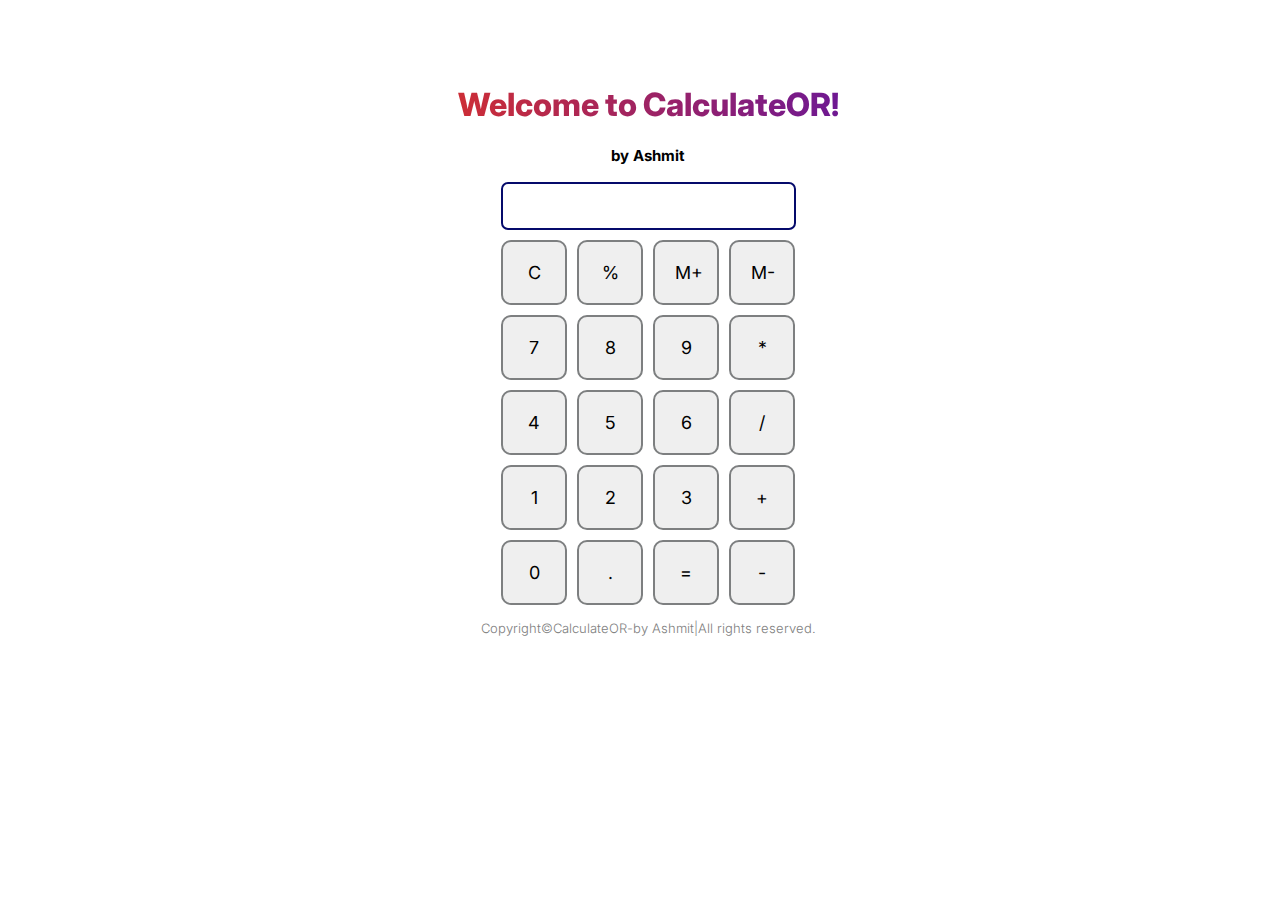
==== calculator/index.html @ 36f3ac09 "adds basic grid & fn" ====
<!DOCTYPE html>
<html>

<head>
  <meta charset="utf-8">
  <meta name="viewport" content="width=device-width">
  <title>CalculateOR- by Ashmit</title>
  <link href="style.css" rel="stylesheet" type="text/css" />
  <link href="utils.css" rel="stylesheet" type="text/css" />
</head>

<body>
  <h1 class="text-center">Welcome to CalculateOR! </h1>
  <h2 class="subtitle"><a href="https://linktr.ee/ftashmit">by Ashmit</a></h2>
  <div class="container flex flex-col items-center mx-auto m-w-20">
    <div class="row">
      <input class="input" type="text"/>
    </div>
    <div class="row">
      <button class="button">C</button>
      <button class="button">%</button>
      <button class="button">M+</button>
      <button class="button">M-</button>
    </div>
    <div class="row">
      <button class="button">7</button>
      <button class="button">8</button>
      <button class="button">9</button>
      <button class="button">*</button>
    </div>
    <div class="row">
      <button class="button">4</button>
      <button class="button">5</button>
      <button class="button">6</button>
      <button class="button">/</button>
    </div>
    <div class="row">
      <button class="button">1</button>
      <button class="button">2</button>
      <button class="button">3</button>
      <button class="button">+</button>
    </div>
    <div class="row">
      <button class="button">0</button>
      <button class="button">.</button>
      <button class="button">=</button>
      <button class="button">-</button>
    </div>
  </div>
  <footer>
    <div class="footer">
      
    <div class="footercopyright">
            Copyright&#169;CalculateOR-by Ashmit|All rights reserved.
    </div>
    
</footer>
  <script src="script.js"></script>
</body>

</html>
---- calculator/style.css ----
@import url('https://fonts.googleapis.com/css2?family=IBM+Plex+Mono:wght@400;600&family=Inter:wght@800&family=Pixelify+Sans&display=swap');
html, body {
  height: 100%;
  width: 100%;
}

body h1.text-center{
    background: linear-gradient(90deg, rgb(252, 56, 7) 20%,blue);
    font-family: Inter, sans-serif; 
    font-weight: 800;
    -webkit-background-clip: text;
    -webkit-text-fill-color: transparent;
}
body h2 {
    text-align:center;
    margin-top: 0.4px;
    font-family: Inter, sans-serif;
    font-size: 15px;
    text-decoration: none;
}
body h2 a{
    text-decoration: none;
    color: black;
}
body h2 a:hover{
    color: rgb(63, 51, 172);
    cursor: pointer;
}


.button{
  width: 66px;
  padding: 20px;
  margin: 0 3px;
  border: 2px solid rgb(125, 127, 128);
  border-radius: 10px;
  cursor: pointer;
  font-family: Inter, sans-serif;
  font-size: large;
  
}
.button:hover{
    background-color: azure;
    color: rgb(1, 78, 78);
    transform: scale(1.05);
    transition: transform 0.3s;
}

.row{
  margin: 5px 0;
}
.row input{
  width: 291px;
  font-size: 20px;
  font-family: Inter, sans-serif;
    margin: 0;
    margin-left: 0px;
    padding: 10px 0px;
    border: 2px solid rgb(5, 10, 107);
    border-radius: 7px;
}
.footer{
    display: flex;
    padding: 10px 5px;
    justify-content: space-around;
}
/* .footer ul{
    list-style: none;
} */
.footer > div{
    width: 2000px;
}
.footercopyright{
    text-align: center;
    color: grey;
    font-family: Inter, sans-serif;
    font-size: small;
    font-weight: 300;
}
---- calculator/utils.css ----
.text-center{
    text-align: center;
    padding-top: 5%;
  }
  
  .bg-red{
    background: red;
  }
  
  .mx-auto{
    margin: auto;
  }
  
  .flex{
    display:flex;
  } 
  .flex-col{
    flex-direction: column;
  }
  
  .items-center{
    align-items: center;
  }
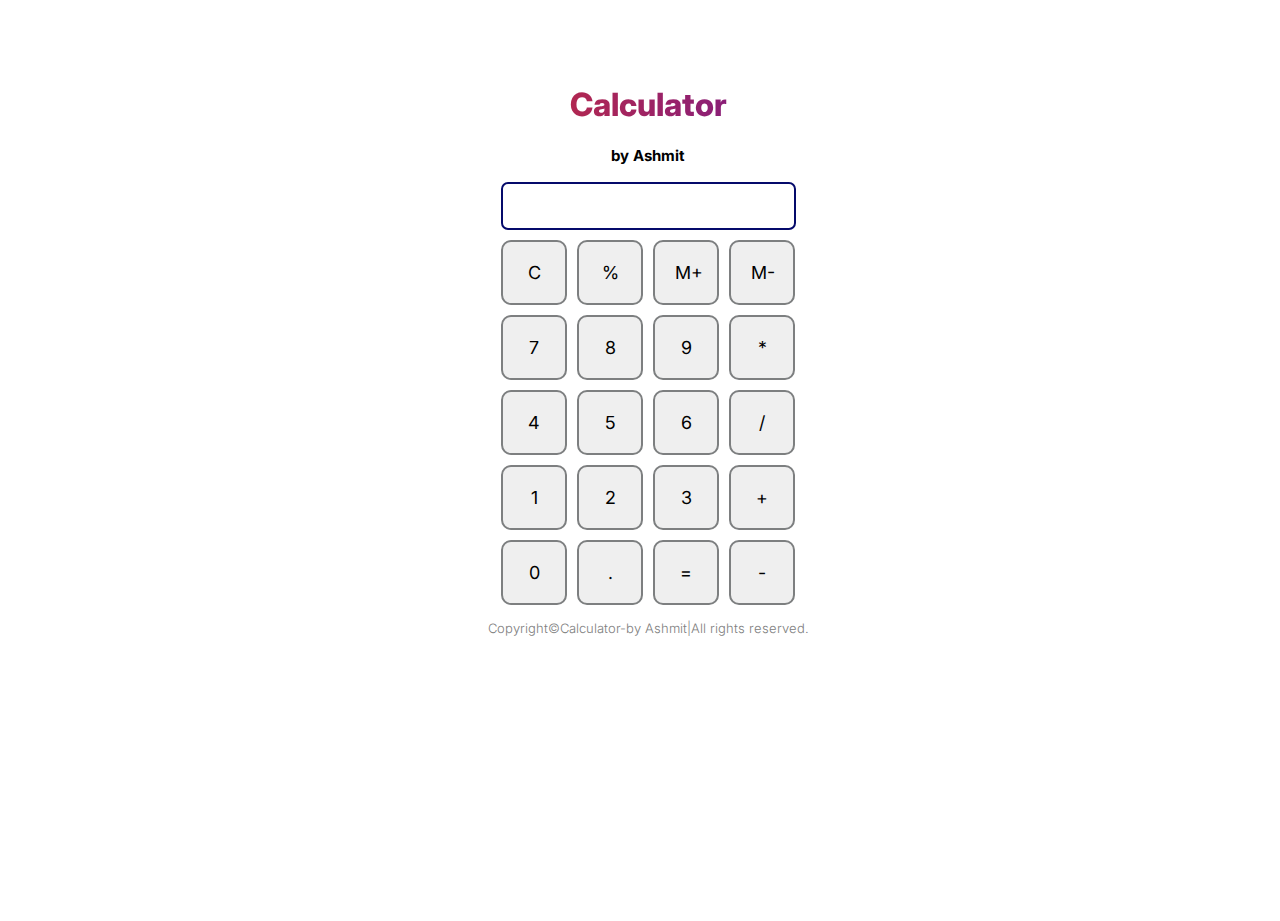
==== commit 85029cdf: "adds a new title" ====
--- a/calculator/index.html
+++ b/calculator/index.html
@@ -4,13 +4,13 @@
 <head>
   <meta charset="utf-8">
   <meta name="viewport" content="width=device-width">
-  <title>CalculateOR- by Ashmit</title>
+  <title>Calculator- by Ashmit</title>
   <link href="style.css" rel="stylesheet" type="text/css" />
   <link href="utils.css" rel="stylesheet" type="text/css" />
 </head>
 
 <body>
-  <h1 class="text-center">Welcome to CalculateOR! </h1>
+  <h1 class="text-center">Calculator</h1>
   <h2 class="subtitle"><a href="https://linktr.ee/ftashmit">by Ashmit</a></h2>
   <div class="container flex flex-col items-center mx-auto m-w-20">
     <div class="row">
@@ -51,7 +51,7 @@
     <div class="footer">
       
     <div class="footercopyright">
-            Copyright&#169;CalculateOR-by Ashmit|All rights reserved.
+            Copyright&#169;Calculator-by Ashmit|All rights reserved.
     </div>
     
 </footer>
